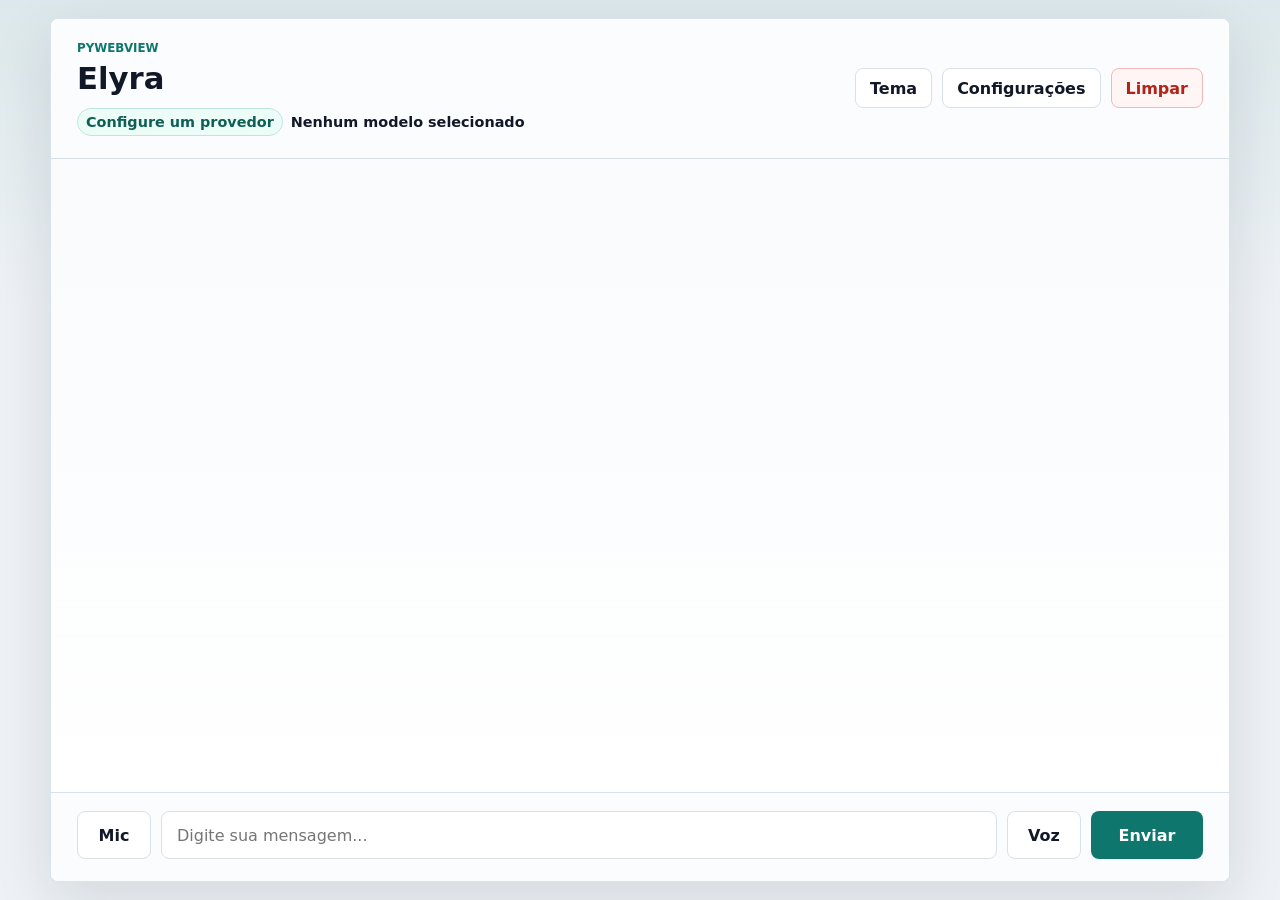
==== web/index.html @ bb078a4a "Initial Elyra chatbot project" ====
<!doctype html>
<html lang="pt-BR">
  <head>
    <meta charset="UTF-8" />
    <meta name="viewport" content="width=device-width, initial-scale=1.0" />
    <title>Elyra</title>
    <link rel="stylesheet" href="./styles.css" />
  </head>
  <body>
    <main class="app-shell">
      <section class="chat-panel" aria-label="Conversa">
        <header class="chat-header">
          <div class="brand-block">
            <p class="eyebrow">pywebview</p>
            <h1>Elyra</h1>
            <div class="model-summary">
              <span id="connectionStatus">Configure um provedor</span>
              <strong id="currentModelLabel">Nenhum modelo selecionado</strong>
            </div>
          </div>

          <div class="header-actions">
            <button id="themeToggleButton" class="ghost-button" type="button">Tema</button>
            <button id="openSettingsButton" class="ghost-button" type="button">Configurações</button>
            <button id="clearButton" class="danger-button" type="button">Limpar</button>
          </div>
        </header>

        <div id="messages" class="messages" aria-live="polite"></div>

        <form id="chatForm" class="composer">
          <button id="listenButton" class="tool-button" type="button" aria-label="Ouvir voz" title="Ouvir voz">Mic</button>
          <input
            id="messageInput"
            type="text"
            autocomplete="off"
            placeholder="Digite sua mensagem..."
            aria-label="Mensagem"
          />
          <button id="speakToggleButton" class="tool-button" type="button" aria-label="Ativar voz" title="Ativar voz">Voz</button>
          <button id="sendButton" type="submit">Enviar</button>
        </form>
      </section>
    </main>

    <div id="settingsModal" class="modal" aria-hidden="true">
      <div id="modalBackdrop" class="modal-backdrop"></div>
      <section class="modal-card" role="dialog" aria-modal="true" aria-labelledby="settingsTitle">
        <header class="modal-header">
          <div>
            <p class="eyebrow">Provedor</p>
            <h2 id="settingsTitle">Configurações</h2>
          </div>
          <button id="closeSettingsButton" class="icon-button" type="button" aria-label="Fechar">x</button>
        </header>

        <form id="settingsForm" class="settings-form">
          <div class="settings-grid">
            <label class="field">
              <span>Provedor</span>
              <select id="providerSelect"></select>
            </label>

            <label class="field">
              <span>Base URL</span>
              <input id="baseUrlInput" type="text" spellcheck="false" />
            </label>
          </div>

          <label class="field">
            <span>API key</span>
            <input id="apiKeyInput" type="password" spellcheck="false" placeholder="Opcional para local" />
          </label>

          <div class="model-tools">
            <button id="loadModelsButton" class="primary-button" type="button">Carregar modelos</button>
            <input id="modelSearchInput" type="search" placeholder="Pesquisar modelo..." />
          </div>

          <div id="modelList" class="model-list" aria-label="Modelos disponíveis"></div>

          <label class="field">
            <span>Modelo escolhido</span>
            <input id="modelInput" type="text" spellcheck="false" placeholder="Nenhum modelo selecionado" />
          </label>

          <label class="field">
            <span>System prompt</span>
            <textarea id="systemPromptInput" spellcheck="false"></textarea>
          </label>

          <footer class="modal-footer">
            <button id="cancelSettingsButton" class="ghost-button" type="button">Cancelar</button>
            <button class="save-button" type="submit">Salvar configuração</button>
          </footer>
        </form>
      </section>
    </div>

    <script src="./app.js"></script>
  </body>
</html>
---- web/styles.css ----
:root {
  color-scheme: light;
  --background: #eef2f6;
  --panel: #ffffff;
  --ink: #111827;
  --muted: #64748b;
  --line: #d8e0e8;
  --soft-line: #edf1f5;
  --header: #fbfcfd;
  --input: #ffffff;
  --button: #ffffff;
  --hover: #f8fafc;
  --messages-bg: #ffffff;
  --messages-overlay: linear-gradient(180deg, rgba(248, 250, 252, 0.9), rgba(255, 255, 255, 0));
  --status-bg: #ecfdf8;
  --status-border: #bfe5dd;
  --status-ink: #0f5f55;
  --danger-bg: #fff5f5;
  --danger-border: #f2b8b5;
  --danger-hover: #ffe8e8;
  --model-list-bg: #f8fafc;
  --model-option-bg: #ffffff;
  --model-option-hover: #f3f7f8;
  --accent: #0f766e;
  --accent-strong: #115e59;
  --danger: #b42318;
  --assistant: #f8fafc;
  --user: #dff7f2;
  --shadow: 0 24px 80px rgba(15, 23, 42, 0.22);
  font-family:
    Inter, ui-sans-serif, system-ui, -apple-system, BlinkMacSystemFont, "Segoe UI",
    sans-serif;
}

:root[data-theme="dark"] {
  color-scheme: dark;
  --background: #101419;
  --panel: #171d23;
  --ink: #edf2f7;
  --muted: #9aa8b7;
  --line: #2c3742;
  --soft-line: #24303a;
  --header: #141a20;
  --input: #10161c;
  --button: #1b242c;
  --hover: #222d36;
  --messages-bg: #151b21;
  --messages-overlay: linear-gradient(180deg, rgba(20, 26, 32, 0.15), rgba(20, 26, 32, 0));
  --status-bg: #123832;
  --status-border: #24685d;
  --status-ink: #8ce7d7;
  --danger-bg: #321817;
  --danger-border: #7d302b;
  --danger-hover: #431d1b;
  --model-list-bg: #10161c;
  --model-option-bg: #1b242c;
  --model-option-hover: #22303a;
  --accent: #2dd4bf;
  --accent-strong: #14b8a6;
  --danger: #ff9b95;
  --assistant: #1c252d;
  --user: #123832;
  --shadow: 0 24px 80px rgba(0, 0, 0, 0.46);
}

* {
  box-sizing: border-box;
}

html,
body {
  height: 100%;
  overflow: hidden;
}

body {
  margin: 0;
  background:
    linear-gradient(180deg, rgba(15, 118, 110, 0.08), transparent 310px),
    var(--background);
  color: var(--ink);
}

button,
input,
select,
textarea {
  font: inherit;
}

button {
  cursor: pointer;
}

.app-shell {
  height: 100vh;
  height: 100dvh;
  overflow: hidden;
  padding: 18px;
}

.chat-panel {
  display: grid;
  grid-template-rows: auto minmax(0, 1fr) auto;
  max-width: 1180px;
  height: calc(100vh - 36px);
  height: calc(100dvh - 36px);
  min-height: 0;
  margin: 0 auto;
  overflow: hidden;
  border: 1px solid rgba(216, 224, 232, 0.9);
  border-radius: 8px;
  background: var(--panel);
  box-shadow: 0 18px 60px rgba(15, 23, 42, 0.12);
}

.chat-header {
  display: flex;
  align-items: center;
  justify-content: space-between;
  gap: 18px;
  min-height: 104px;
  padding: 22px 26px;
  border-bottom: 1px solid var(--line);
  background: var(--header);
}

.brand-block {
  min-width: 0;
}

.eyebrow {
  margin: 0 0 7px;
  color: var(--accent);
  font-size: 0.74rem;
  font-weight: 800;
  letter-spacing: 0;
  text-transform: uppercase;
}

h1,
h2 {
  margin: 0;
  letter-spacing: 0;
}

h1 {
  font-size: clamp(1.35rem, 2.4vw, 2rem);
  line-height: 1.1;
}

h2 {
  font-size: 1.18rem;
}

.model-summary {
  display: flex;
  flex-wrap: wrap;
  gap: 8px;
  align-items: center;
  margin-top: 12px;
  color: var(--muted);
  font-size: 0.9rem;
}

.model-summary span,
.model-summary strong {
  max-width: min(680px, 100%);
  overflow-wrap: anywhere;
}

.model-summary span {
  padding: 5px 8px;
  border: 1px solid var(--status-border);
  border-radius: 999px;
  background: var(--status-bg);
  color: var(--status-ink);
  font-weight: 800;
}

.model-summary strong {
  color: var(--ink);
  font-weight: 700;
}

.header-actions,
.modal-footer {
  display: flex;
  gap: 10px;
  align-items: center;
}

.ghost-button,
.danger-button,
.primary-button,
.save-button,
.icon-button {
  min-height: 40px;
  border-radius: 8px;
  font-weight: 800;
}

.ghost-button {
  border: 1px solid var(--line);
  background: var(--button);
  color: var(--ink);
  padding: 0 14px;
}

.ghost-button:hover {
  background: var(--hover);
}

.danger-button {
  border: 1px solid var(--danger-border);
  background: var(--danger-bg);
  color: var(--danger);
  padding: 0 14px;
}

.danger-button:hover {
  background: var(--danger-hover);
}

.primary-button,
.save-button {
  border: 0;
  background: var(--accent);
  color: #ffffff;
  padding: 0 14px;
}

.primary-button:hover,
.save-button:hover {
  background: var(--accent-strong);
}

.primary-button:disabled {
  cursor: wait;
  opacity: 0.72;
}

.icon-button {
  width: 40px;
  border: 1px solid var(--line);
  background: var(--button);
  color: var(--muted);
  font-size: 1rem;
}

.icon-button:hover {
  color: var(--ink);
  background: var(--hover);
}

.messages {
  display: flex;
  flex-direction: column;
  gap: 14px;
  min-height: 0;
  overflow-y: auto;
  overscroll-behavior: contain;
  padding: 28px;
  background: var(--messages-overlay), var(--messages-bg);
}

.message {
  flex-shrink: 0;
  max-width: min(780px, 88%);
  padding: 12px 14px;
  border: 1px solid var(--line);
  border-radius: 8px;
  line-height: 1.45;
  white-space: pre-wrap;
  overflow-wrap: anywhere;
}

.message.assistant {
  align-self: flex-start;
  background: var(--assistant);
}

.message.user {
  align-self: flex-end;
  background: var(--user);
  border-color: var(--status-border);
}

.composer {
  display: grid;
  flex-shrink: 0;
  grid-template-columns: 74px minmax(0, 1fr) 74px 112px;
  gap: 10px;
  padding: 18px 26px 22px;
  border-top: 1px solid var(--line);
  background: var(--header);
}

.composer input,
.field input,
.field select,
.field textarea,
.model-tools input {
  width: 100%;
  min-width: 0;
  min-height: 42px;
  border: 1px solid var(--line);
  border-radius: 8px;
  padding: 0 12px;
  background: var(--input);
  color: var(--ink);
  outline: none;
}

.field textarea {
  min-height: 150px;
  resize: vertical;
  padding: 10px 12px;
  line-height: 1.4;
}

.composer input {
  min-height: 48px;
  padding: 0 15px;
}

.composer input:focus,
.field input:focus,
.field select:focus,
.field textarea:focus,
.model-tools input:focus {
  border-color: var(--accent);
  box-shadow: 0 0 0 3px rgba(15, 118, 110, 0.14);
}

.composer button {
  min-height: 48px;
  border: 0;
  border-radius: 8px;
  background: var(--accent);
  color: #ffffff;
  font-weight: 800;
}

.composer .tool-button {
  border: 1px solid var(--line);
  background: var(--button);
  color: var(--ink);
}

.composer .tool-button:hover,
.composer .tool-button.active {
  border-color: rgba(15, 118, 110, 0.35);
  background: var(--status-bg);
  color: var(--status-ink);
}

.composer button:hover {
  background: var(--accent-strong);
}

.composer button:disabled {
  cursor: wait;
  opacity: 0.72;
}

.modal {
  position: fixed;
  inset: 0;
  z-index: 20;
  display: none;
  place-items: center;
  padding: 18px;
}

.modal.open {
  display: grid;
}

.modal-backdrop {
  position: absolute;
  inset: 0;
  background: rgba(15, 23, 42, 0.48);
}

.modal-card {
  position: relative;
  z-index: 1;
  display: grid;
  grid-template-rows: auto minmax(0, 1fr);
  width: min(760px, 100%);
  max-height: min(88vh, 780px);
  overflow: hidden;
  border: 1px solid var(--line);
  border-radius: 8px;
  background: var(--panel);
  box-shadow: var(--shadow);
}

.modal-header {
  display: flex;
  justify-content: space-between;
  gap: 16px;
  align-items: center;
  padding: 20px 22px;
  border-bottom: 1px solid var(--soft-line);
}

.settings-form {
  display: flex;
  min-height: 0;
  flex-direction: column;
  gap: 14px;
  overflow-y: auto;
  padding: 20px 22px 22px;
}

.settings-grid {
  display: grid;
  grid-template-columns: minmax(0, 220px) minmax(0, 1fr);
  gap: 12px;
}

.field {
  display: grid;
  gap: 6px;
}

.field span {
  color: var(--muted);
  font-size: 0.82rem;
  font-weight: 800;
}

.field input::placeholder,
.model-tools input::placeholder {
  color: #94a3b8;
}

.model-tools {
  display: grid;
  grid-template-columns: 170px minmax(0, 1fr);
  gap: 10px;
}

.model-list {
  display: grid;
  align-content: start;
  min-height: 210px;
  max-height: 300px;
  grid-auto-rows: max-content;
  gap: 6px;
  overflow-y: auto;
  overflow-x: hidden;
  padding: 8px;
  border: 1px solid var(--line);
  border-radius: 8px;
  background: var(--model-list-bg);
}

.model-option {
  display: block;
  width: 100%;
  min-height: 38px;
  border: 1px solid transparent;
  border-radius: 7px;
  padding: 9px 10px;
  background: var(--model-option-bg);
  color: var(--ink);
  line-height: 1.25;
  text-align: left;
  white-space: normal;
}

.model-option span {
  display: block;
  width: 100%;
  overflow-wrap: anywhere;
  word-break: break-word;
}

.model-option:hover {
  border-color: var(--line);
  background: var(--model-option-hover);
}

.model-option.active {
  border-color: rgba(15, 118, 110, 0.55);
  background: var(--status-bg);
  color: var(--status-ink);
}

.empty-models {
  padding: 12px;
  color: var(--muted);
  font-size: 0.92rem;
  line-height: 1.35;
}

.modal-footer {
  justify-content: flex-end;
  padding-top: 4px;
}

@media (max-width: 720px) {
  .app-shell {
    padding: 0;
  }

  .chat-panel {
    height: 100vh;
    height: 100dvh;
    min-height: 0;
    border: 0;
    border-radius: 0;
  }

  .chat-header {
    align-items: flex-start;
    flex-direction: column;
    padding: 18px;
  }

  .header-actions {
    width: 100%;
  }

  .header-actions button {
    flex: 1;
  }

  .messages,
  .composer {
    padding-left: 18px;
    padding-right: 18px;
  }

  .composer,
  .settings-grid,
  .model-tools {
    grid-template-columns: 1fr;
  }

  .modal {
    padding: 10px;
  }

  .modal-card {
    max-height: 94vh;
  }

  .model-list {
    max-height: 240px;
  }
}
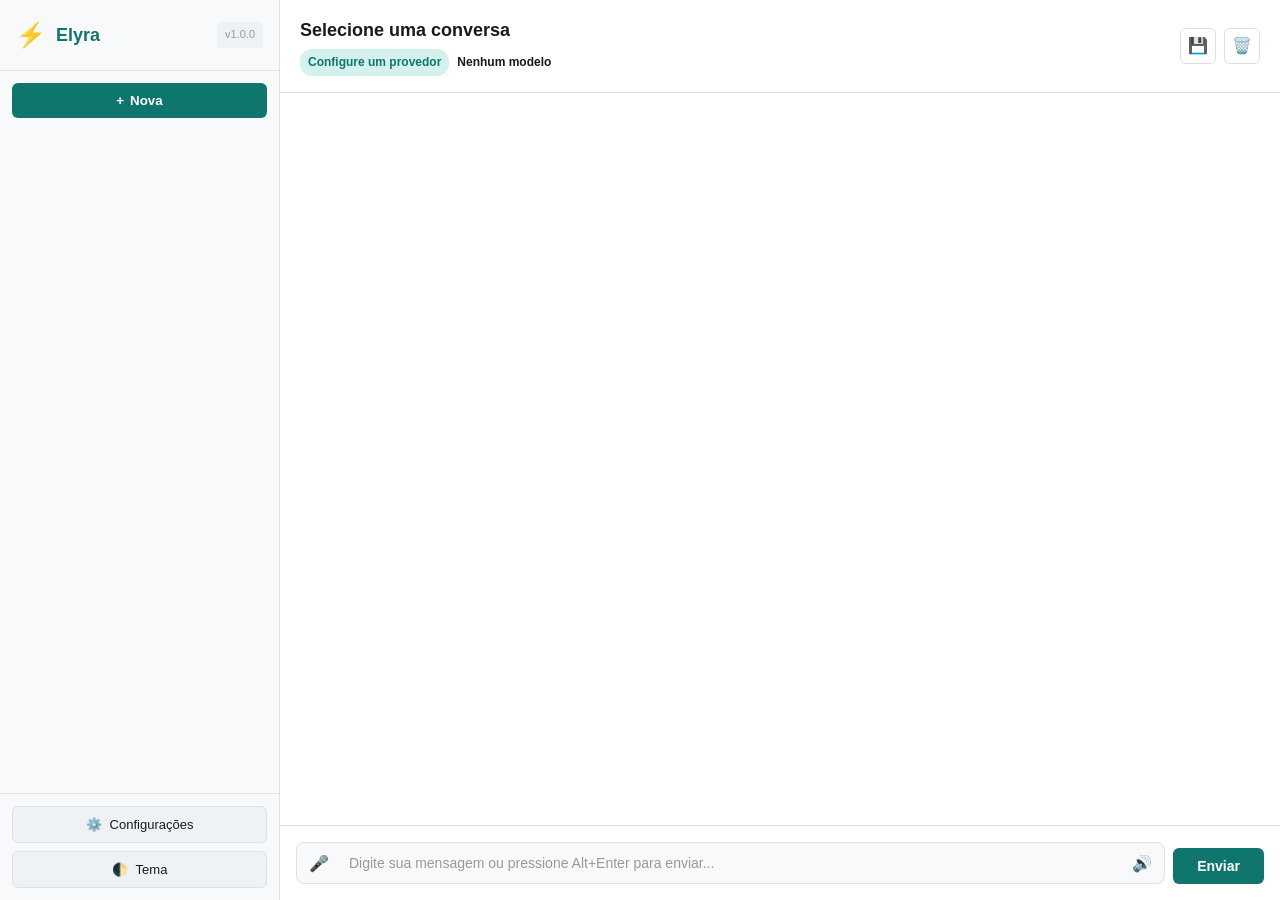
==== commit 9ecd3a61: "🚀 Transformar Elyra em produto profissional - Novo UI moderno com sidebar e abas - Sistema de temas " ====
--- a/web/index.html
+++ b/web/index.html
@@ -3,95 +3,134 @@
   <head>
     <meta charset="UTF-8" />
     <meta name="viewport" content="width=device-width, initial-scale=1.0" />
-    <title>Elyra</title>
+    <title>Elyra - Assistente IA Profissional</title>
     <link rel="stylesheet" href="./styles.css" />
   </head>
   <body>
-    <main class="app-shell">
-      <section class="chat-panel" aria-label="Conversa">
+    <div class="app-container">
+      <!-- Sidebar com abas -->
+      <aside class="sidebar">
+        <div class="sidebar-header">
+          <div class="logo">
+            <span class="logo-icon">⚡</span>
+            <h1>Elyra</h1>
+          </div>
+          <span class="version">v1.0.0</span>
+        </div>
+
+        <div class="tabs-container">
+          <button class="new-chat-btn" id="newChatBtn" title="Nova conversa">
+            <span class="icon">+</span> Nova
+          </button>
+          <div id="chatTabs" class="chat-tabs"></div>
+        </div>
+
+        <div class="sidebar-footer">
+          <button id="settingsBtn" class="sidebar-btn" title="Configurações">
+            <span class="icon">⚙️</span> Configurações
+          </button>
+          <button id="themeBtn" class="sidebar-btn" title="Alternar tema">
+            <span class="icon">🌓</span> Tema
+          </button>
+        </div>
+      </aside>
+
+      <!-- Main Chat Area -->
+      <main class="chat-shell">
         <header class="chat-header">
-          <div class="brand-block">
-            <p class="eyebrow">pywebview</p>
-            <h1>Elyra</h1>
-            <div class="model-summary">
-              <span id="connectionStatus">Configure um provedor</span>
-              <strong id="currentModelLabel">Nenhum modelo selecionado</strong>
+          <div class="header-info">
+            <h2 id="chatTitle">Selecione uma conversa</h2>
+            <div class="model-info">
+              <span id="connectionStatus" class="status-badge">Configure um provedor</span>
+              <strong id="currentModelLabel">Nenhum modelo</strong>
             </div>
           </div>
 
           <div class="header-actions">
-            <button id="themeToggleButton" class="ghost-button" type="button">Tema</button>
-            <button id="openSettingsButton" class="ghost-button" type="button">Configurações</button>
-            <button id="clearButton" class="danger-button" type="button">Limpar</button>
+            <button id="exportBtn" class="icon-btn" title="Exportar conversa">💾</button>
+            <button id="clearBtn" class="icon-btn danger" title="Limpar conversa">🗑️</button>
           </div>
         </header>
 
-        <div id="messages" class="messages" aria-live="polite"></div>
+        <div id="messages" class="messages" aria-live="polite" aria-label="Mensagens do chat"></div>
 
         <form id="chatForm" class="composer">
-          <button id="listenButton" class="tool-button" type="button" aria-label="Ouvir voz" title="Ouvir voz">Mic</button>
-          <input
-            id="messageInput"
-            type="text"
-            autocomplete="off"
-            placeholder="Digite sua mensagem..."
-            aria-label="Mensagem"
-          />
-          <button id="speakToggleButton" class="tool-button" type="button" aria-label="Ativar voz" title="Ativar voz">Voz</button>
-          <button id="sendButton" type="submit">Enviar</button>
+          <div class="input-group">
+            <button id="listenBtn" class="tool-btn" type="button" aria-label="Ouvir" title="Pressione para falar">🎤</button>
+            <input
+              id="messageInput"
+              type="text"
+              autocomplete="off"
+              placeholder="Digite sua mensagem ou pressione Alt+Enter para enviar..."
+              aria-label="Mensagem"
+              spellcheck="true"
+            />
+            <button id="speakToggleBtn" class="tool-btn" type="button" aria-label="Falar" title="Alternar áudio das respostas">🔊</button>
+          </div>
+          <button id="sendBtn" type="submit" class="send-btn">Enviar</button>
         </form>
-      </section>
-    </main>
+      </main>
+    </div>
 
+    <!-- Settings Modal -->
     <div id="settingsModal" class="modal" aria-hidden="true">
-      <div id="modalBackdrop" class="modal-backdrop"></div>
-      <section class="modal-card" role="dialog" aria-modal="true" aria-labelledby="settingsTitle">
+      <div class="modal-backdrop" id="modalBackdrop"></div>
+      <section class="modal-content" role="dialog" aria-modal="true" aria-labelledby="settingsTitle">
         <header class="modal-header">
           <div>
-            <p class="eyebrow">Provedor</p>
             <h2 id="settingsTitle">Configurações</h2>
+            <p class="subtitle">Configure seu provedor de IA e preferências</p>
           </div>
-          <button id="closeSettingsButton" class="icon-button" type="button" aria-label="Fechar">x</button>
+          <button id="closeSettingsBtn" class="close-btn" type="button" aria-label="Fechar">✕</button>
         </header>
 
         <form id="settingsForm" class="settings-form">
-          <div class="settings-grid">
-            <label class="field">
-              <span>Provedor</span>
-              <select id="providerSelect"></select>
-            </label>
+          <div class="settings-section">
+            <h3>Provedor</h3>
+            <div class="form-row">
+              <label class="field">
+                <span>Escolha o provedor</span>
+                <select id="providerSelect" aria-label="Provedor de IA"></select>
+              </label>
+            </div>
+
+            <div class="form-row">
+              <label class="field">
+                <span>Base URL</span>
+                <input id="baseUrlInput" type="text" spellcheck="false" placeholder="Ex: http://localhost:11434" />
+              </label>
+              <label class="field">
+                <span>API Key</span>
+                <input id="apiKeyInput" type="password" spellcheck="false" placeholder="Opcional para provedores locais" />
+              </label>
+            </div>
+          </div>
+
+          <div class="settings-section">
+            <h3>Modelo</h3>
+            <div class="model-loader">
+              <button id="loadModelsBtn" class="btn btn-primary" type="button">Carregar modelos</button>
+              <input id="modelSearchInput" type="search" placeholder="Pesquisar modelo..." aria-label="Pesquisar modelos" />
+            </div>
+            <div id="modelList" class="model-list" aria-label="Modelos disponíveis"></div>
 
             <label class="field">
-              <span>Base URL</span>
-              <input id="baseUrlInput" type="text" spellcheck="false" />
+              <span>Modelo selecionado</span>
+              <input id="modelInput" type="text" spellcheck="false" placeholder="Nenhum modelo selecionado" readonly />
             </label>
           </div>
 
-          <label class="field">
-            <span>API key</span>
-            <input id="apiKeyInput" type="password" spellcheck="false" placeholder="Opcional para local" />
-          </label>
-
-          <div class="model-tools">
-            <button id="loadModelsButton" class="primary-button" type="button">Carregar modelos</button>
-            <input id="modelSearchInput" type="search" placeholder="Pesquisar modelo..." />
+          <div class="settings-section">
+            <h3>System Prompt</h3>
+            <label class="field">
+              <span>Instruções da assistente</span>
+              <textarea id="systemPromptInput" spellcheck="false" rows="6"></textarea>
+            </label>
           </div>
 
-          <div id="modelList" class="model-list" aria-label="Modelos disponíveis"></div>
-
-          <label class="field">
-            <span>Modelo escolhido</span>
-            <input id="modelInput" type="text" spellcheck="false" placeholder="Nenhum modelo selecionado" />
-          </label>
-
-          <label class="field">
-            <span>System prompt</span>
-            <textarea id="systemPromptInput" spellcheck="false"></textarea>
-          </label>
-
           <footer class="modal-footer">
-            <button id="cancelSettingsButton" class="ghost-button" type="button">Cancelar</button>
-            <button class="save-button" type="submit">Salvar configuração</button>
+            <button id="cancelSettingsBtn" class="btn btn-secondary" type="button">Cancelar</button>
+            <button class="btn btn-primary" type="submit">Salvar configuração</button>
           </footer>
         </form>
       </section>
--- a/web/styles.css
+++ b/web/styles.css
@@ -1,555 +1,744 @@
+/* ===== Temas ===== */
 :root {
   color-scheme: light;
-  --background: #eef2f6;
-  --panel: #ffffff;
-  --ink: #111827;
-  --muted: #64748b;
-  --line: #d8e0e8;
-  --soft-line: #edf1f5;
-  --header: #fbfcfd;
-  --input: #ffffff;
-  --button: #ffffff;
-  --hover: #f8fafc;
-  --messages-bg: #ffffff;
-  --messages-overlay: linear-gradient(180deg, rgba(248, 250, 252, 0.9), rgba(255, 255, 255, 0));
-  --status-bg: #ecfdf8;
-  --status-border: #bfe5dd;
-  --status-ink: #0f5f55;
-  --danger-bg: #fff5f5;
-  --danger-border: #f2b8b5;
-  --danger-hover: #ffe8e8;
-  --model-list-bg: #f8fafc;
-  --model-option-bg: #ffffff;
-  --model-option-hover: #f3f7f8;
-  --accent: #0f766e;
-  --accent-strong: #115e59;
-  --danger: #b42318;
-  --assistant: #f8fafc;
-  --user: #dff7f2;
-  --shadow: 0 24px 80px rgba(15, 23, 42, 0.22);
-  font-family:
-    Inter, ui-sans-serif, system-ui, -apple-system, BlinkMacSystemFont, "Segoe UI",
-    sans-serif;
+  --bg-primary: #ffffff;
+  --bg-secondary: #f8f9fa;
+  --bg-tertiary: #eef1f6;
+  --text-primary: #1a1a1a;
+  --text-secondary: #666666;
+  --text-tertiary: #999999;
+  --border-color: #e0e0e0;
+  --accent-color: #0f766e;
+  --accent-light: #d4f1ed;
+  --danger-color: #dc2626;
+  --success-color: #10b981;
+  --user-msg-bg: #e0f7f4;
+  --assistant-msg-bg: #f3f4f6;
+  --shadow-sm: 0 1px 2px rgba(0, 0, 0, 0.05);
+  --shadow-md: 0 4px 6px rgba(0, 0, 0, 0.1);
+  --shadow-lg: 0 10px 25px rgba(0, 0, 0, 0.15);
+  --transition: all 0.3s ease;
+  font-family: -apple-system, BlinkMacSystemFont, 'Segoe UI', Roboto, 'Helvetica Neue', Arial, sans-serif;
 }
 
 :root[data-theme="dark"] {
   color-scheme: dark;
-  --background: #101419;
-  --panel: #171d23;
-  --ink: #edf2f7;
-  --muted: #9aa8b7;
-  --line: #2c3742;
-  --soft-line: #24303a;
-  --header: #141a20;
-  --input: #10161c;
-  --button: #1b242c;
-  --hover: #222d36;
-  --messages-bg: #151b21;
-  --messages-overlay: linear-gradient(180deg, rgba(20, 26, 32, 0.15), rgba(20, 26, 32, 0));
-  --status-bg: #123832;
-  --status-border: #24685d;
-  --status-ink: #8ce7d7;
-  --danger-bg: #321817;
-  --danger-border: #7d302b;
-  --danger-hover: #431d1b;
-  --model-list-bg: #10161c;
-  --model-option-bg: #1b242c;
-  --model-option-hover: #22303a;
-  --accent: #2dd4bf;
-  --accent-strong: #14b8a6;
-  --danger: #ff9b95;
-  --assistant: #1c252d;
-  --user: #123832;
-  --shadow: 0 24px 80px rgba(0, 0, 0, 0.46);
-}
-
+  --bg-primary: #1e1e2e;
+  --bg-secondary: #2a2a3e;
+  --bg-tertiary: #353550;
+  --text-primary: #e8e8e8;
+  --text-secondary: #b0b0b0;
+  --text-tertiary: #808080;
+  --border-color: #404050;
+  --accent-color: #06b6d4;
+  --accent-light: #164e63;
+  --user-msg-bg: #164e63;
+  --assistant-msg-bg: #27272e;
+  --shadow-sm: 0 1px 2px rgba(0, 0, 0, 0.3);
+  --shadow-md: 0 4px 6px rgba(0, 0, 0, 0.4);
+  --shadow-lg: 0 10px 25px rgba(0, 0, 0, 0.5);
+}
+
+/* ===== Reset ===== */
 * {
+  margin: 0;
+  padding: 0;
   box-sizing: border-box;
 }
 
-html,
+html, body {
+  height: 100%;
+  width: 100%;
+  overflow: hidden;
+}
+
 body {
-  height: 100%;
+  background-color: var(--bg-primary);
+  color: var(--text-primary);
+  font-size: 14px;
+  line-height: 1.6;
+}
+
+/* ===== App Container ===== */
+.app-container {
+  display: flex;
+  height: 100vh;
+  gap: 0;
+}
+
+/* ===== Sidebar ===== */
+.sidebar {
+  width: 280px;
+  background-color: var(--bg-secondary);
+  border-right: 1px solid var(--border-color);
+  display: flex;
+  flex-direction: column;
+  box-shadow: var(--shadow-sm);
   overflow: hidden;
 }
 
-body {
+.sidebar-header {
+  padding: 16px;
+  border-bottom: 1px solid var(--border-color);
+  display: flex;
+  justify-content: space-between;
+  align-items: center;
+}
+
+.logo {
+  display: flex;
+  align-items: center;
+  gap: 10px;
+  font-weight: 700;
+  color: var(--accent-color);
+}
+
+.logo-icon {
+  font-size: 24px;
+}
+
+.logo h1 {
+  font-size: 18px;
   margin: 0;
-  background:
-    linear-gradient(180deg, rgba(15, 118, 110, 0.08), transparent 310px),
-    var(--background);
-  color: var(--ink);
-}
-
-button,
-input,
-select,
-textarea {
-  font: inherit;
-}
-
-button {
-  cursor: pointer;
-}
-
-.app-shell {
-  height: 100vh;
-  height: 100dvh;
+}
+
+.version {
+  font-size: 11px;
+  color: var(--text-tertiary);
+  background: var(--bg-tertiary);
+  padding: 4px 8px;
+  border-radius: 4px;
+}
+
+.tabs-container {
+  flex: 1;
+  overflow-y: auto;
+  padding: 12px 0;
+  display: flex;
+  flex-direction: column;
+}
+
+.new-chat-btn {
+  margin: 0 12px 8px;
+  padding: 10px 12px;
+  background-color: var(--accent-color);
+  color: white;
+  border: none;
+  border-radius: 6px;
+  cursor: pointer;
+  font-weight: 600;
+  transition: var(--transition);
+  display: flex;
+  align-items: center;
+  gap: 6px;
+  justify-content: center;
+}
+
+.new-chat-btn:hover {
+  opacity: 0.9;
+  transform: translateY(-1px);
+  box-shadow: var(--shadow-sm);
+}
+
+.chat-tabs {
+  display: flex;
+  flex-direction: column;
+  gap: 4px;
+  padding: 0 8px;
+}
+
+.chat-tab {
+  padding: 10px 12px;
+  background-color: transparent;
+  color: var(--text-secondary);
+  border: 1px solid transparent;
+  border-radius: 6px;
+  cursor: pointer;
+  text-align: left;
+  font-size: 13px;
+  transition: var(--transition);
+  white-space: nowrap;
   overflow: hidden;
-  padding: 18px;
-}
-
-.chat-panel {
+  text-overflow: ellipsis;
+  position: relative;
+}
+
+.chat-tab:hover {
+  background-color: var(--bg-tertiary);
+  color: var(--text-primary);
+}
+
+.chat-tab.active {
+  background-color: var(--accent-light);
+  color: var(--accent-color);
+  font-weight: 600;
+}
+
+.chat-tab-close {
+  position: absolute;
+  right: 8px;
+  top: 50%;
+  transform: translateY(-50%);
+  background: none;
+  border: none;
+  color: var(--text-tertiary);
+  cursor: pointer;
+  font-size: 12px;
+  opacity: 0;
+  transition: opacity 0.2s;
+}
+
+.chat-tab:hover .chat-tab-close {
+  opacity: 1;
+}
+
+.sidebar-footer {
+  display: flex;
+  flex-direction: column;
+  gap: 8px;
+  padding: 12px;
+  border-top: 1px solid var(--border-color);
+}
+
+.sidebar-btn {
+  padding: 10px 12px;
+  background-color: var(--bg-tertiary);
+  color: var(--text-primary);
+  border: 1px solid var(--border-color);
+  border-radius: 6px;
+  cursor: pointer;
+  font-size: 13px;
+  font-weight: 500;
+  transition: var(--transition);
+  display: flex;
+  align-items: center;
+  gap: 8px;
+  justify-content: center;
+}
+
+.sidebar-btn:hover {
+  background-color: var(--bg-primary);
+  border-color: var(--accent-color);
+}
+
+/* ===== Chat Shell ===== */
+.chat-shell {
+  flex: 1;
+  display: flex;
+  flex-direction: column;
+  overflow: hidden;
+}
+
+.chat-header {
+  padding: 16px 20px;
+  background-color: var(--bg-primary);
+  border-bottom: 1px solid var(--border-color);
+  display: flex;
+  justify-content: space-between;
+  align-items: center;
+  box-shadow: var(--shadow-sm);
+}
+
+.header-info h2 {
+  font-size: 18px;
+  margin-bottom: 4px;
+  color: var(--text-primary);
+}
+
+.model-info {
+  display: flex;
+  align-items: center;
+  gap: 8px;
+  font-size: 12px;
+}
+
+.status-badge {
+  display: inline-block;
+  padding: 4px 8px;
+  background-color: var(--accent-light);
+  color: var(--accent-color);
+  border-radius: 12px;
+  font-weight: 600;
+}
+
+.status-badge.connected {
+  background-color: #d1fae5;
+  color: #047857;
+}
+
+.header-actions {
+  display: flex;
+  gap: 8px;
+}
+
+.icon-btn {
+  background: none;
+  border: 1px solid var(--border-color);
+  color: var(--text-primary);
+  cursor: pointer;
+  width: 36px;
+  height: 36px;
+  border-radius: 6px;
+  font-size: 16px;
+  transition: var(--transition);
+  display: flex;
+  align-items: center;
+  justify-content: center;
+}
+
+.icon-btn:hover {
+  background-color: var(--bg-secondary);
+  border-color: var(--accent-color);
+}
+
+.icon-btn.danger:hover {
+  background-color: #fee2e2;
+  border-color: var(--danger-color);
+  color: var(--danger-color);
+}
+
+/* ===== Messages ===== */
+.messages {
+  flex: 1;
+  overflow-y: auto;
+  padding: 20px;
+  display: flex;
+  flex-direction: column;
+  gap: 12px;
+  background-color: var(--bg-primary);
+}
+
+.message {
+  display: flex;
+  margin-bottom: 8px;
+  animation: slideIn 0.3s ease;
+}
+
+@keyframes slideIn {
+  from {
+    opacity: 0;
+    transform: translateY(10px);
+  }
+  to {
+    opacity: 1;
+    transform: translateY(0);
+  }
+}
+
+.message.user {
+  justify-content: flex-end;
+}
+
+.message-content {
+  max-width: 70%;
+  padding: 12px 14px;
+  border-radius: 8px;
+  word-wrap: break-word;
+  overflow-wrap: break-word;
+  line-height: 1.5;
+}
+
+.message.user .message-content {
+  background-color: var(--user-msg-bg);
+  color: var(--text-primary);
+  border-radius: 16px 4px 16px 16px;
+}
+
+.message.assistant .message-content {
+  background-color: var(--assistant-msg-bg);
+  color: var(--text-primary);
+  border-radius: 4px 16px 16px 16px;
+}
+
+.message a {
+  color: var(--accent-color);
+  text-decoration: none;
+  font-weight: 500;
+}
+
+.message a:hover {
+  text-decoration: underline;
+}
+
+.message code {
+  background-color: rgba(0, 0, 0, 0.1);
+  padding: 2px 6px;
+  border-radius: 3px;
+  font-family: 'Monaco', 'Courier New', monospace;
+  font-size: 12px;
+}
+
+.message pre {
+  background-color: rgba(0, 0, 0, 0.05);
+  padding: 12px;
+  border-radius: 6px;
+  overflow-x: auto;
+  margin: 8px 0;
+}
+
+/* ===== Composer ===== */
+.composer {
+  padding: 16px;
+  background-color: var(--bg-primary);
+  border-top: 1px solid var(--border-color);
+  display: flex;
+  gap: 8px;
+  align-items: flex-end;
+}
+
+.input-group {
+  flex: 1;
+  display: flex;
+  gap: 8px;
+  align-items: center;
+  background-color: var(--bg-secondary);
+  border: 1px solid var(--border-color);
+  border-radius: 8px;
+  padding: 4px;
+  transition: var(--transition);
+}
+
+.input-group:focus-within {
+  border-color: var(--accent-color);
+  box-shadow: 0 0 0 2px var(--accent-light);
+}
+
+#messageInput {
+  flex: 1;
+  background: none;
+  border: none;
+  color: var(--text-primary);
+  font-size: 14px;
+  outline: none;
+  padding: 8px 4px;
+  font-family: inherit;
+}
+
+#messageInput::placeholder {
+  color: var(--text-tertiary);
+}
+
+.tool-btn {
+  background: none;
+  border: none;
+  color: var(--text-tertiary);
+  cursor: pointer;
+  font-size: 16px;
+  padding: 6px 8px;
+  transition: var(--transition);
+  border-radius: 4px;
+}
+
+.tool-btn:hover {
+  color: var(--accent-color);
+  background-color: var(--accent-light);
+}
+
+.send-btn {
+  padding: 10px 24px;
+  background-color: var(--accent-color);
+  color: white;
+  border: none;
+  border-radius: 6px;
+  cursor: pointer;
+  font-weight: 600;
+  font-size: 14px;
+  transition: var(--transition);
+  white-space: nowrap;
+}
+
+.send-btn:hover {
+  opacity: 0.9;
+  transform: translateY(-1px);
+  box-shadow: var(--shadow-sm);
+}
+
+.send-btn:active {
+  transform: translateY(0);
+}
+
+/* ===== Modal ===== */
+.modal {
+  display: none;
+  position: fixed;
+  top: 0;
+  left: 0;
+  right: 0;
+  bottom: 0;
+  z-index: 1000;
+}
+
+.modal.active {
+  display: flex;
+  align-items: center;
+  justify-content: center;
+}
+
+.modal-backdrop {
+  position: absolute;
+  top: 0;
+  left: 0;
+  right: 0;
+  bottom: 0;
+  background-color: rgba(0, 0, 0, 0.5);
+  backdrop-filter: blur(4px);
+}
+
+.modal-content {
+  position: relative;
+  background-color: var(--bg-primary);
+  border-radius: 12px;
+  box-shadow: var(--shadow-lg);
+  max-width: 600px;
+  width: 90%;
+  max-height: 90vh;
+  overflow-y: auto;
+  animation: modalSlideIn 0.3s ease;
+}
+
+@keyframes modalSlideIn {
+  from {
+    opacity: 0;
+    transform: scale(0.95);
+  }
+  to {
+    opacity: 1;
+    transform: scale(1);
+  }
+}
+
+.modal-header {
+  padding: 20px;
+  border-bottom: 1px solid var(--border-color);
+  display: flex;
+  justify-content: space-between;
+  align-items: flex-start;
+}
+
+.modal-header h2 {
+  font-size: 20px;
+  margin-bottom: 4px;
+}
+
+.modal-header .subtitle {
+  font-size: 12px;
+  color: var(--text-secondary);
+  margin: 0;
+}
+
+.close-btn {
+  background: none;
+  border: none;
+  color: var(--text-tertiary);
+  cursor: pointer;
+  font-size: 24px;
+  padding: 0;
+  width: 32px;
+  height: 32px;
+  display: flex;
+  align-items: center;
+  justify-content: center;
+  border-radius: 4px;
+  transition: var(--transition);
+}
+
+.close-btn:hover {
+  background-color: var(--bg-secondary);
+  color: var(--text-primary);
+}
+
+/* ===== Settings Form ===== */
+.settings-form {
+  padding: 20px;
+  display: flex;
+  flex-direction: column;
+  gap: 20px;
+}
+
+.settings-section h3 {
+  font-size: 14px;
+  font-weight: 600;
+  color: var(--text-primary);
+  margin-bottom: 12px;
+  text-transform: uppercase;
+  letter-spacing: 0.5px;
+  opacity: 0.8;
+}
+
+.form-row {
   display: grid;
-  grid-template-rows: auto minmax(0, 1fr) auto;
-  max-width: 1180px;
-  height: calc(100vh - 36px);
-  height: calc(100dvh - 36px);
-  min-height: 0;
-  margin: 0 auto;
-  overflow: hidden;
-  border: 1px solid rgba(216, 224, 232, 0.9);
-  border-radius: 8px;
-  background: var(--panel);
-  box-shadow: 0 18px 60px rgba(15, 23, 42, 0.12);
-}
-
-.chat-header {
-  display: flex;
-  align-items: center;
-  justify-content: space-between;
-  gap: 18px;
-  min-height: 104px;
-  padding: 22px 26px;
-  border-bottom: 1px solid var(--line);
-  background: var(--header);
-}
-
-.brand-block {
-  min-width: 0;
-}
-
-.eyebrow {
-  margin: 0 0 7px;
-  color: var(--accent);
-  font-size: 0.74rem;
-  font-weight: 800;
-  letter-spacing: 0;
+  grid-template-columns: 1fr 1fr;
+  gap: 12px;
+}
+
+.field {
+  display: flex;
+  flex-direction: column;
+  gap: 6px;
+}
+
+.field span {
+  font-size: 12px;
+  font-weight: 600;
+  color: var(--text-primary);
   text-transform: uppercase;
-}
-
-h1,
-h2 {
-  margin: 0;
-  letter-spacing: 0;
-}
-
-h1 {
-  font-size: clamp(1.35rem, 2.4vw, 2rem);
-  line-height: 1.1;
-}
-
-h2 {
-  font-size: 1.18rem;
-}
-
-.model-summary {
-  display: flex;
-  flex-wrap: wrap;
-  gap: 8px;
-  align-items: center;
-  margin-top: 12px;
-  color: var(--muted);
-  font-size: 0.9rem;
-}
-
-.model-summary span,
-.model-summary strong {
-  max-width: min(680px, 100%);
-  overflow-wrap: anywhere;
-}
-
-.model-summary span {
-  padding: 5px 8px;
-  border: 1px solid var(--status-border);
-  border-radius: 999px;
-  background: var(--status-bg);
-  color: var(--status-ink);
-  font-weight: 800;
-}
-
-.model-summary strong {
-  color: var(--ink);
-  font-weight: 700;
-}
-
-.header-actions,
-.modal-footer {
-  display: flex;
-  gap: 10px;
-  align-items: center;
-}
-
-.ghost-button,
-.danger-button,
-.primary-button,
-.save-button,
-.icon-button {
-  min-height: 40px;
-  border-radius: 8px;
-  font-weight: 800;
-}
-
-.ghost-button {
-  border: 1px solid var(--line);
-  background: var(--button);
-  color: var(--ink);
-  padding: 0 14px;
-}
-
-.ghost-button:hover {
-  background: var(--hover);
-}
-
-.danger-button {
-  border: 1px solid var(--danger-border);
-  background: var(--danger-bg);
-  color: var(--danger);
-  padding: 0 14px;
-}
-
-.danger-button:hover {
-  background: var(--danger-hover);
-}
-
-.primary-button,
-.save-button {
-  border: 0;
-  background: var(--accent);
-  color: #ffffff;
-  padding: 0 14px;
-}
-
-.primary-button:hover,
-.save-button:hover {
-  background: var(--accent-strong);
-}
-
-.primary-button:disabled {
-  cursor: wait;
-  opacity: 0.72;
-}
-
-.icon-button {
-  width: 40px;
-  border: 1px solid var(--line);
-  background: var(--button);
-  color: var(--muted);
-  font-size: 1rem;
-}
-
-.icon-button:hover {
-  color: var(--ink);
-  background: var(--hover);
-}
-
-.messages {
-  display: flex;
-  flex-direction: column;
-  gap: 14px;
-  min-height: 0;
-  overflow-y: auto;
-  overscroll-behavior: contain;
-  padding: 28px;
-  background: var(--messages-overlay), var(--messages-bg);
-}
-
-.message {
-  flex-shrink: 0;
-  max-width: min(780px, 88%);
-  padding: 12px 14px;
-  border: 1px solid var(--line);
-  border-radius: 8px;
-  line-height: 1.45;
-  white-space: pre-wrap;
-  overflow-wrap: anywhere;
-}
-
-.message.assistant {
-  align-self: flex-start;
-  background: var(--assistant);
-}
-
-.message.user {
-  align-self: flex-end;
-  background: var(--user);
-  border-color: var(--status-border);
-}
-
-.composer {
-  display: grid;
-  flex-shrink: 0;
-  grid-template-columns: 74px minmax(0, 1fr) 74px 112px;
-  gap: 10px;
-  padding: 18px 26px 22px;
-  border-top: 1px solid var(--line);
-  background: var(--header);
-}
-
-.composer input,
+  letter-spacing: 0.3px;
+  opacity: 0.7;
+}
+
 .field input,
 .field select,
-.field textarea,
-.model-tools input {
-  width: 100%;
-  min-width: 0;
-  min-height: 42px;
-  border: 1px solid var(--line);
-  border-radius: 8px;
-  padding: 0 12px;
-  background: var(--input);
-  color: var(--ink);
-  outline: none;
-}
-
 .field textarea {
-  min-height: 150px;
-  resize: vertical;
   padding: 10px 12px;
-  line-height: 1.4;
-}
-
-.composer input {
-  min-height: 48px;
-  padding: 0 15px;
-}
-
-.composer input:focus,
+  border: 1px solid var(--border-color);
+  border-radius: 6px;
+  background-color: var(--bg-secondary);
+  color: var(--text-primary);
+  font-size: 14px;
+  font-family: inherit;
+  transition: var(--transition);
+}
+
 .field input:focus,
 .field select:focus,
-.field textarea:focus,
-.model-tools input:focus {
-  border-color: var(--accent);
-  box-shadow: 0 0 0 3px rgba(15, 118, 110, 0.14);
-}
-
-.composer button {
-  min-height: 48px;
-  border: 0;
-  border-radius: 8px;
-  background: var(--accent);
-  color: #ffffff;
-  font-weight: 800;
-}
-
-.composer .tool-button {
-  border: 1px solid var(--line);
-  background: var(--button);
-  color: var(--ink);
-}
-
-.composer .tool-button:hover,
-.composer .tool-button.active {
-  border-color: rgba(15, 118, 110, 0.35);
-  background: var(--status-bg);
-  color: var(--status-ink);
-}
-
-.composer button:hover {
-  background: var(--accent-strong);
-}
-
-.composer button:disabled {
-  cursor: wait;
-  opacity: 0.72;
-}
-
-.modal {
-  position: fixed;
-  inset: 0;
-  z-index: 20;
-  display: none;
-  place-items: center;
-  padding: 18px;
-}
-
-.modal.open {
-  display: grid;
-}
-
-.modal-backdrop {
-  position: absolute;
-  inset: 0;
-  background: rgba(15, 23, 42, 0.48);
-}
-
-.modal-card {
-  position: relative;
-  z-index: 1;
-  display: grid;
-  grid-template-rows: auto minmax(0, 1fr);
-  width: min(760px, 100%);
-  max-height: min(88vh, 780px);
-  overflow: hidden;
-  border: 1px solid var(--line);
-  border-radius: 8px;
-  background: var(--panel);
-  box-shadow: var(--shadow);
-}
-
-.modal-header {
-  display: flex;
-  justify-content: space-between;
-  gap: 16px;
-  align-items: center;
-  padding: 20px 22px;
-  border-bottom: 1px solid var(--soft-line);
-}
-
-.settings-form {
-  display: flex;
-  min-height: 0;
-  flex-direction: column;
-  gap: 14px;
+.field textarea:focus {
+  outline: none;
+  border-color: var(--accent-color);
+  box-shadow: 0 0 0 2px var(--accent-light);
+}
+
+.field textarea {
+  resize: vertical;
+  min-height: 100px;
+  font-family: 'Monaco', 'Courier New', monospace;
+  font-size: 12px;
+}
+
+.model-loader {
+  display: flex;
+  gap: 8px;
+  margin-bottom: 12px;
+}
+
+.model-loader input {
+  flex: 1;
+}
+
+.model-list {
+  background-color: var(--bg-secondary);
+  border: 1px solid var(--border-color);
+  border-radius: 6px;
+  max-height: 200px;
   overflow-y: auto;
-  padding: 20px 22px 22px;
-}
-
-.settings-grid {
-  display: grid;
-  grid-template-columns: minmax(0, 220px) minmax(0, 1fr);
+  margin-bottom: 12px;
+}
+
+.model-option {
+  padding: 10px 12px;
+  border-bottom: 1px solid var(--border-color);
+  cursor: pointer;
+  transition: var(--transition);
+  font-size: 13px;
+}
+
+.model-option:last-child {
+  border-bottom: none;
+}
+
+.model-option:hover {
+  background-color: var(--bg-tertiary);
+}
+
+.model-option.selected {
+  background-color: var(--accent-light);
+  color: var(--accent-color);
+  font-weight: 600;
+}
+
+/* ===== Buttons ===== */
+.btn {
+  padding: 10px 16px;
+  border: none;
+  border-radius: 6px;
+  cursor: pointer;
+  font-weight: 600;
+  font-size: 14px;
+  transition: var(--transition);
+  display: inline-flex;
+  align-items: center;
+  justify-content: center;
+}
+
+.btn-primary {
+  background-color: var(--accent-color);
+  color: white;
+}
+
+.btn-primary:hover {
+  opacity: 0.9;
+  transform: translateY(-1px);
+  box-shadow: var(--shadow-sm);
+}
+
+.btn-secondary {
+  background-color: var(--bg-secondary);
+  color: var(--text-primary);
+  border: 1px solid var(--border-color);
+}
+
+.btn-secondary:hover {
+  background-color: var(--bg-tertiary);
+}
+
+.modal-footer {
+  display: flex;
   gap: 12px;
-}
-
-.field {
-  display: grid;
-  gap: 6px;
-}
-
-.field span {
-  color: var(--muted);
-  font-size: 0.82rem;
-  font-weight: 800;
-}
-
-.field input::placeholder,
-.model-tools input::placeholder {
-  color: #94a3b8;
-}
-
-.model-tools {
-  display: grid;
-  grid-template-columns: 170px minmax(0, 1fr);
-  gap: 10px;
-}
-
-.model-list {
-  display: grid;
-  align-content: start;
-  min-height: 210px;
-  max-height: 300px;
-  grid-auto-rows: max-content;
-  gap: 6px;
-  overflow-y: auto;
-  overflow-x: hidden;
-  padding: 8px;
-  border: 1px solid var(--line);
-  border-radius: 8px;
-  background: var(--model-list-bg);
-}
-
-.model-option {
-  display: block;
-  width: 100%;
-  min-height: 38px;
-  border: 1px solid transparent;
-  border-radius: 7px;
-  padding: 9px 10px;
-  background: var(--model-option-bg);
-  color: var(--ink);
-  line-height: 1.25;
-  text-align: left;
-  white-space: normal;
-}
-
-.model-option span {
-  display: block;
-  width: 100%;
-  overflow-wrap: anywhere;
-  word-break: break-word;
-}
-
-.model-option:hover {
-  border-color: var(--line);
-  background: var(--model-option-hover);
-}
-
-.model-option.active {
-  border-color: rgba(15, 118, 110, 0.55);
-  background: var(--status-bg);
-  color: var(--status-ink);
-}
-
-.empty-models {
-  padding: 12px;
-  color: var(--muted);
-  font-size: 0.92rem;
-  line-height: 1.35;
-}
-
-.modal-footer {
   justify-content: flex-end;
-  padding-top: 4px;
-}
-
-@media (max-width: 720px) {
-  .app-shell {
-    padding: 0;
-  }
-
-  .chat-panel {
-    height: 100vh;
-    height: 100dvh;
-    min-height: 0;
-    border: 0;
-    border-radius: 0;
-  }
-
-  .chat-header {
-    align-items: flex-start;
+  padding-top: 12px;
+  border-top: 1px solid var(--border-color);
+}
+
+/* ===== Scrollbar ===== */
+::-webkit-scrollbar {
+  width: 8px;
+  height: 8px;
+}
+
+::-webkit-scrollbar-track {
+  background: transparent;
+}
+
+::-webkit-scrollbar-thumb {
+  background-color: var(--border-color);
+  border-radius: 4px;
+}
+
+::-webkit-scrollbar-thumb:hover {
+  background-color: var(--text-tertiary);
+}
+
+/* ===== Responsivo ===== */
+@media (max-width: 768px) {
+  .app-container {
     flex-direction: column;
-    padding: 18px;
-  }
-
-  .header-actions {
+  }
+
+  .sidebar {
     width: 100%;
-  }
-
-  .header-actions button {
-    flex: 1;
-  }
-
-  .messages,
-  .composer {
-    padding-left: 18px;
-    padding-right: 18px;
-  }
-
-  .composer,
-  .settings-grid,
-  .model-tools {
+    height: auto;
+    border-right: none;
+    border-bottom: 1px solid var(--border-color);
+  }
+
+  .chat-shell {
+    height: calc(100vh - 100px);
+  }
+
+  .message-content {
+    max-width: 85%;
+  }
+
+  .form-row {
     grid-template-columns: 1fr;
   }
-
-  .modal {
-    padding: 10px;
-  }
-
-  .modal-card {
-    max-height: 94vh;
-  }
-
-  .model-list {
-    max-height: 240px;
-  }
-}
+}
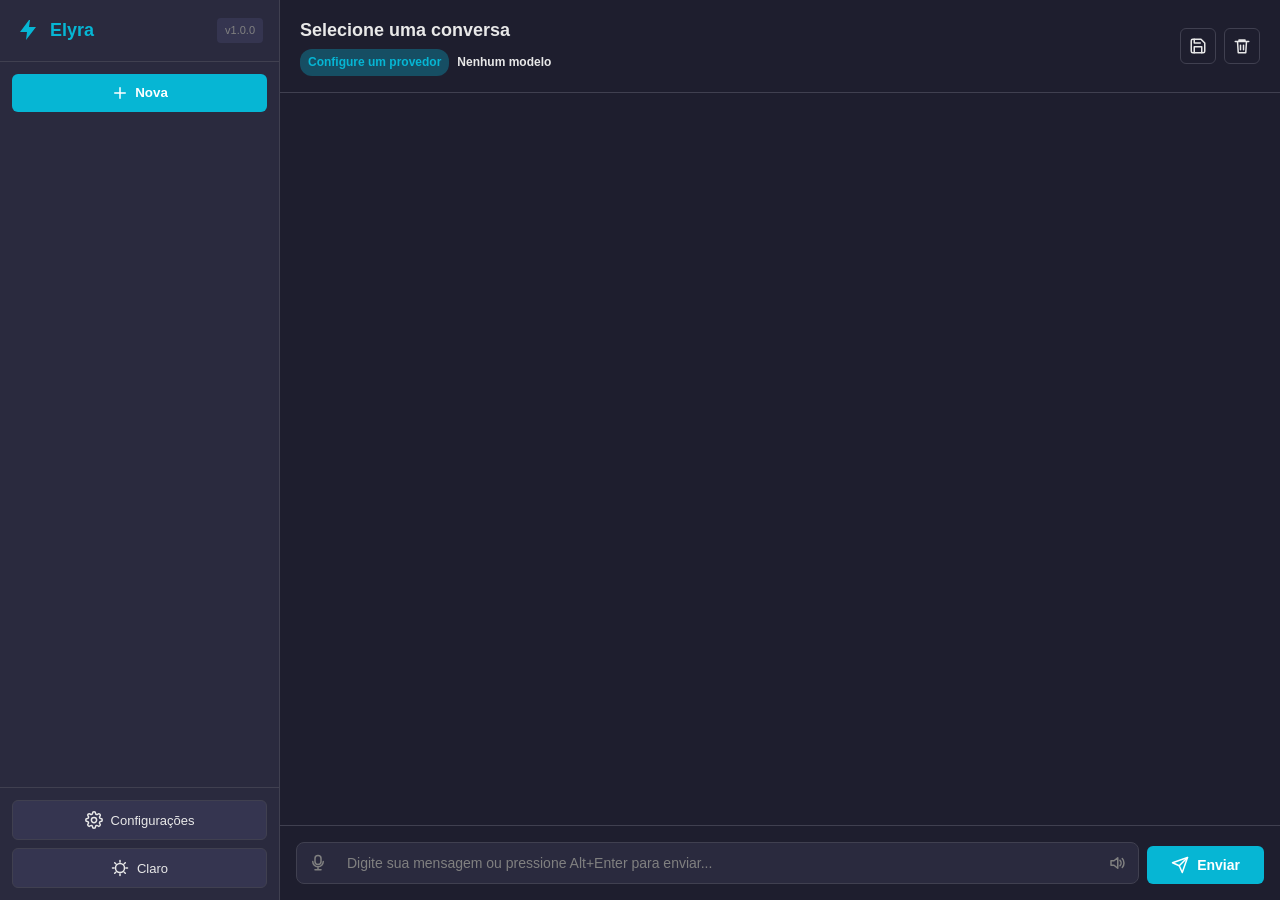
==== commit 474bb648: "Add modular tools and installer packaging" ====
--- a/web/index.html
+++ b/web/index.html
@@ -7,12 +7,67 @@
     <link rel="stylesheet" href="./styles.css" />
   </head>
   <body>
+    <svg class="svg-sprite" aria-hidden="true" focusable="false">
+      <symbol id="icon-spark" viewBox="0 0 24 24">
+        <path d="M13 2 4 14h7l-1 8 10-13h-7l1-7Z" />
+      </symbol>
+      <symbol id="icon-plus" viewBox="0 0 24 24">
+        <path d="M12 5v14M5 12h14" />
+      </symbol>
+      <symbol id="icon-settings" viewBox="0 0 24 24">
+        <path d="M12 15.5a3.5 3.5 0 1 0 0-7 3.5 3.5 0 0 0 0 7Z" />
+        <path d="M19.4 15a1.7 1.7 0 0 0 .34 1.87l.04.04a2 2 0 0 1-2.83 2.83l-.04-.04a1.7 1.7 0 0 0-1.87-.34 1.7 1.7 0 0 0-1.04 1.56V21a2 2 0 0 1-4 0v-.08A1.7 1.7 0 0 0 8.96 19.36a1.7 1.7 0 0 0-1.87.34l-.04.04a2 2 0 1 1-2.83-2.83l.04-.04A1.7 1.7 0 0 0 4.6 15a1.7 1.7 0 0 0-1.56-1.04H3a2 2 0 0 1 0-4h.08A1.7 1.7 0 0 0 4.64 8.9a1.7 1.7 0 0 0-.34-1.87l-.04-.04a2 2 0 1 1 2.83-2.83l.04.04A1.7 1.7 0 0 0 9 4.56 1.7 1.7 0 0 0 10.04 3V3a2 2 0 0 1 4 0v.08A1.7 1.7 0 0 0 15.1 4.64a1.7 1.7 0 0 0 1.87-.34l.04-.04a2 2 0 1 1 2.83 2.83l-.04.04a1.7 1.7 0 0 0-.34 1.87 1.7 1.7 0 0 0 1.56 1.04H21a2 2 0 0 1 0 4h-.08A1.7 1.7 0 0 0 19.4 15Z" />
+      </symbol>
+      <symbol id="icon-moon" viewBox="0 0 24 24">
+        <path d="M20 14.5A8.5 8.5 0 0 1 9.5 4a8.5 8.5 0 1 0 10.5 10.5Z" />
+      </symbol>
+      <symbol id="icon-sun" viewBox="0 0 24 24">
+        <path d="M12 18a6 6 0 1 0 0-12 6 6 0 0 0 0 12ZM12 2v2M12 20v2M4.93 4.93l1.41 1.41M17.66 17.66l1.41 1.41M2 12h2M20 12h2M4.93 19.07l1.41-1.41M17.66 6.34l1.41-1.41" />
+      </symbol>
+      <symbol id="icon-save" viewBox="0 0 24 24">
+        <path d="M19 21H5a2 2 0 0 1-2-2V5a2 2 0 0 1 2-2h11l5 5v11a2 2 0 0 1-2 2Z" />
+        <path d="M17 21v-8H7v8M7 3v5h8" />
+      </symbol>
+      <symbol id="icon-check" viewBox="0 0 24 24">
+        <path d="m5 12 4 4L19 6" />
+      </symbol>
+      <symbol id="icon-send" viewBox="0 0 24 24">
+        <path d="M22 2 11 13" />
+        <path d="m22 2-7 20-4-9-9-4 20-7Z" />
+      </symbol>
+      <symbol id="icon-refresh" viewBox="0 0 24 24">
+        <path d="M21 12a9 9 0 0 1-15.5 6.2" />
+        <path d="M3 12A9 9 0 0 1 18.5 5.8" />
+        <path d="M18 2v4h4M6 22v-4H2" />
+      </symbol>
+      <symbol id="icon-trash" viewBox="0 0 24 24">
+        <path d="M3 6h18M8 6V4h8v2M6 6l1 15h10l1-15M10 11v6M14 11v6" />
+      </symbol>
+      <symbol id="icon-mic" viewBox="0 0 24 24">
+        <path d="M12 14a4 4 0 0 0 4-4V6a4 4 0 1 0-8 0v4a4 4 0 0 0 4 4Z" />
+        <path d="M19 10a7 7 0 0 1-14 0M12 17v4M8 21h8" />
+      </symbol>
+      <symbol id="icon-record" viewBox="0 0 24 24">
+        <path d="M12 19a7 7 0 1 0 0-14 7 7 0 0 0 0 14Z" />
+      </symbol>
+      <symbol id="icon-volume" viewBox="0 0 24 24">
+        <path d="M4 9v6h4l5 4V5L8 9H4Z" />
+        <path d="M16 8.5a5 5 0 0 1 0 7M19 6a9 9 0 0 1 0 12" />
+      </symbol>
+      <symbol id="icon-mute" viewBox="0 0 24 24">
+        <path d="M4 9v6h4l5 4V5L8 9H4Z" />
+        <path d="m18 9 4 4M22 9l-4 4" />
+      </symbol>
+      <symbol id="icon-close" viewBox="0 0 24 24">
+        <path d="M6 6l12 12M18 6 6 18" />
+      </symbol>
+    </svg>
     <div class="app-container">
       <!-- Sidebar com abas -->
       <aside class="sidebar">
         <div class="sidebar-header">
           <div class="logo">
-            <span class="logo-icon">⚡</span>
+            <svg class="logo-icon"><use href="#icon-spark"></use></svg>
             <h1>Elyra</h1>
           </div>
           <span class="version">v1.0.0</span>
@@ -20,17 +75,17 @@
 
         <div class="tabs-container">
           <button class="new-chat-btn" id="newChatBtn" title="Nova conversa">
-            <span class="icon">+</span> Nova
+            <svg class="btn-icon"><use href="#icon-plus"></use></svg> Nova
           </button>
           <div id="chatTabs" class="chat-tabs"></div>
         </div>
 
         <div class="sidebar-footer">
           <button id="settingsBtn" class="sidebar-btn" title="Configurações">
-            <span class="icon">⚙️</span> Configurações
+            <svg class="btn-icon"><use href="#icon-settings"></use></svg> Configurações
           </button>
           <button id="themeBtn" class="sidebar-btn" title="Alternar tema">
-            <span class="icon">🌓</span> Tema
+            <svg class="btn-icon" data-theme-icon><use href="#icon-sun"></use></svg> <span data-theme-label>Claro</span>
           </button>
         </div>
       </aside>
@@ -47,8 +102,12 @@
           </div>
 
           <div class="header-actions">
-            <button id="exportBtn" class="icon-btn" title="Exportar conversa">💾</button>
-            <button id="clearBtn" class="icon-btn danger" title="Limpar conversa">🗑️</button>
+            <button id="exportBtn" class="icon-btn" title="Exportar conversa" aria-label="Exportar conversa">
+              <svg class="btn-icon"><use href="#icon-save"></use></svg>
+            </button>
+            <button id="clearBtn" class="icon-btn danger" title="Limpar conversa" aria-label="Limpar conversa">
+              <svg class="btn-icon"><use href="#icon-trash"></use></svg>
+            </button>
           </div>
         </header>
 
@@ -56,7 +115,9 @@
 
         <form id="chatForm" class="composer">
           <div class="input-group">
-            <button id="listenBtn" class="tool-btn" type="button" aria-label="Ouvir" title="Pressione para falar">🎤</button>
+            <button id="listenBtn" class="tool-btn" type="button" aria-label="Ouvir" title="Pressione para falar">
+              <svg class="btn-icon"><use href="#icon-mic"></use></svg>
+            </button>
             <input
               id="messageInput"
               type="text"
@@ -65,9 +126,14 @@
               aria-label="Mensagem"
               spellcheck="true"
             />
-            <button id="speakToggleBtn" class="tool-btn" type="button" aria-label="Falar" title="Alternar áudio das respostas">🔊</button>
-          </div>
-          <button id="sendBtn" type="submit" class="send-btn">Enviar</button>
+            <button id="speakToggleBtn" class="tool-btn" type="button" aria-label="Falar" title="Alternar áudio das respostas">
+              <svg class="btn-icon"><use href="#icon-volume"></use></svg>
+            </button>
+          </div>
+          <button id="sendBtn" type="submit" class="send-btn">
+            <svg class="btn-icon"><use href="#icon-send"></use></svg>
+            <span>Enviar</span>
+          </button>
         </form>
       </main>
     </div>
@@ -81,7 +147,9 @@
             <h2 id="settingsTitle">Configurações</h2>
             <p class="subtitle">Configure seu provedor de IA e preferências</p>
           </div>
-          <button id="closeSettingsBtn" class="close-btn" type="button" aria-label="Fechar">✕</button>
+          <button id="closeSettingsBtn" class="close-btn" type="button" aria-label="Fechar">
+            <svg class="btn-icon"><use href="#icon-close"></use></svg>
+          </button>
         </header>
 
         <form id="settingsForm" class="settings-form">
@@ -109,7 +177,10 @@
           <div class="settings-section">
             <h3>Modelo</h3>
             <div class="model-loader">
-              <button id="loadModelsBtn" class="btn btn-primary" type="button">Carregar modelos</button>
+              <button id="loadModelsBtn" class="btn btn-primary" type="button">
+                <svg class="btn-icon"><use href="#icon-refresh"></use></svg>
+                <span>Carregar modelos</span>
+              </button>
               <input id="modelSearchInput" type="search" placeholder="Pesquisar modelo..." aria-label="Pesquisar modelos" />
             </div>
             <div id="modelList" class="model-list" aria-label="Modelos disponíveis"></div>
@@ -128,9 +199,19 @@
             </label>
           </div>
 
+          <div class="privacy-note">
+            Histórico e configurações ficam salvos localmente. Recursos de voz podem usar serviços externos de reconhecimento e síntese.
+          </div>
+
           <footer class="modal-footer">
-            <button id="cancelSettingsBtn" class="btn btn-secondary" type="button">Cancelar</button>
-            <button class="btn btn-primary" type="submit">Salvar configuração</button>
+            <button id="cancelSettingsBtn" class="btn btn-secondary" type="button">
+              <svg class="btn-icon"><use href="#icon-close"></use></svg>
+              <span>Cancelar</span>
+            </button>
+            <button class="btn btn-primary" type="submit">
+              <svg class="btn-icon"><use href="#icon-check"></use></svg>
+              <span>Salvar configuração</span>
+            </button>
           </footer>
         </form>
       </section>
--- a/web/styles.css
+++ b/web/styles.css
@@ -1,5 +1,27 @@
 /* ===== Temas ===== */
 :root {
+  color-scheme: dark;
+  --bg-primary: #1e1e2e;
+  --bg-secondary: #2a2a3e;
+  --bg-tertiary: #353550;
+  --text-primary: #e8e8e8;
+  --text-secondary: #b0b0b0;
+  --text-tertiary: #808080;
+  --border-color: #404050;
+  --accent-color: #06b6d4;
+  --accent-light: #164e63;
+  --danger-color: #dc2626;
+  --success-color: #10b981;
+  --user-msg-bg: #164e63;
+  --assistant-msg-bg: #27272e;
+  --shadow-sm: 0 1px 2px rgba(0, 0, 0, 0.3);
+  --shadow-md: 0 4px 6px rgba(0, 0, 0, 0.4);
+  --shadow-lg: 0 10px 25px rgba(0, 0, 0, 0.5);
+  --transition: all 0.3s ease;
+  font-family: -apple-system, BlinkMacSystemFont, 'Segoe UI', Roboto, 'Helvetica Neue', Arial, sans-serif;
+}
+
+:root[data-theme="light"] {
   color-scheme: light;
   --bg-primary: #ffffff;
   --bg-secondary: #f8f9fa;
@@ -10,33 +32,11 @@
   --border-color: #e0e0e0;
   --accent-color: #0f766e;
   --accent-light: #d4f1ed;
-  --danger-color: #dc2626;
-  --success-color: #10b981;
   --user-msg-bg: #e0f7f4;
   --assistant-msg-bg: #f3f4f6;
   --shadow-sm: 0 1px 2px rgba(0, 0, 0, 0.05);
   --shadow-md: 0 4px 6px rgba(0, 0, 0, 0.1);
   --shadow-lg: 0 10px 25px rgba(0, 0, 0, 0.15);
-  --transition: all 0.3s ease;
-  font-family: -apple-system, BlinkMacSystemFont, 'Segoe UI', Roboto, 'Helvetica Neue', Arial, sans-serif;
-}
-
-:root[data-theme="dark"] {
-  color-scheme: dark;
-  --bg-primary: #1e1e2e;
-  --bg-secondary: #2a2a3e;
-  --bg-tertiary: #353550;
-  --text-primary: #e8e8e8;
-  --text-secondary: #b0b0b0;
-  --text-tertiary: #808080;
-  --border-color: #404050;
-  --accent-color: #06b6d4;
-  --accent-light: #164e63;
-  --user-msg-bg: #164e63;
-  --assistant-msg-bg: #27272e;
-  --shadow-sm: 0 1px 2px rgba(0, 0, 0, 0.3);
-  --shadow-md: 0 4px 6px rgba(0, 0, 0, 0.4);
-  --shadow-lg: 0 10px 25px rgba(0, 0, 0, 0.5);
 }
 
 /* ===== Reset ===== */
@@ -59,6 +59,32 @@
   line-height: 1.6;
 }
 
+.svg-sprite {
+  position: absolute;
+  width: 0;
+  height: 0;
+  overflow: hidden;
+}
+
+.btn-icon,
+.logo-icon {
+  width: 18px;
+  height: 18px;
+  flex: 0 0 auto;
+  fill: none;
+  stroke: currentColor;
+  stroke-width: 2;
+  stroke-linecap: round;
+  stroke-linejoin: round;
+}
+
+.logo-icon {
+  width: 24px;
+  height: 24px;
+  fill: currentColor;
+  stroke: none;
+}
+
 /* ===== App Container ===== */
 .app-container {
   display: flex;
@@ -91,10 +117,6 @@
   gap: 10px;
   font-weight: 700;
   color: var(--accent-color);
-}
-
-.logo-icon {
-  font-size: 24px;
 }
 
 .logo h1 {
@@ -183,9 +205,18 @@
   border: none;
   color: var(--text-tertiary);
   cursor: pointer;
-  font-size: 12px;
+  width: 24px;
+  height: 24px;
+  display: flex;
+  align-items: center;
+  justify-content: center;
   opacity: 0;
   transition: opacity 0.2s;
+}
+
+.chat-tab-close .btn-icon {
+  width: 14px;
+  height: 14px;
 }
 
 .chat-tab:hover .chat-tab-close {
@@ -423,10 +454,12 @@
   border: none;
   color: var(--text-tertiary);
   cursor: pointer;
-  font-size: 16px;
   padding: 6px 8px;
   transition: var(--transition);
   border-radius: 4px;
+  display: inline-flex;
+  align-items: center;
+  justify-content: center;
 }
 
 .tool-btn:hover {
@@ -445,6 +478,10 @@
   font-size: 14px;
   transition: var(--transition);
   white-space: nowrap;
+  display: inline-flex;
+  align-items: center;
+  justify-content: center;
+  gap: 8px;
 }
 
 .send-btn:hover {
@@ -531,7 +568,6 @@
   border: none;
   color: var(--text-tertiary);
   cursor: pointer;
-  font-size: 24px;
   padding: 0;
   width: 32px;
   height: 32px;
@@ -614,6 +650,16 @@
   font-size: 12px;
 }
 
+.privacy-note {
+  padding: 12px;
+  border: 1px solid var(--border-color);
+  border-radius: 6px;
+  background-color: var(--bg-secondary);
+  color: var(--text-secondary);
+  font-size: 12px;
+  line-height: 1.5;
+}
+
 .model-loader {
   display: flex;
   gap: 8px;
@@ -667,6 +713,7 @@
   display: inline-flex;
   align-items: center;
   justify-content: center;
+  gap: 8px;
 }
 
 .btn-primary {
